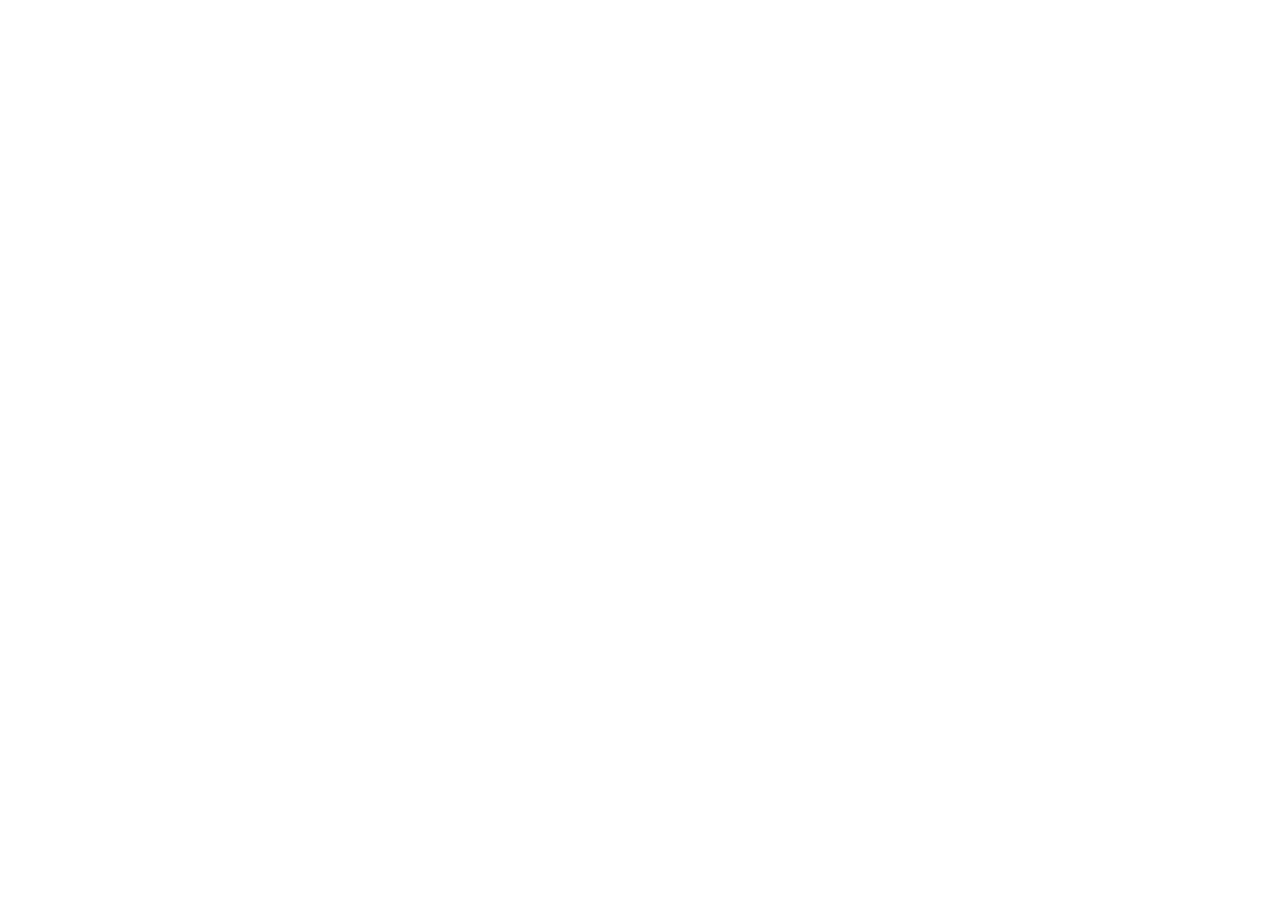
==== simulation/index.html @ b0d3080b "https://virtual-labs.github.io/exp-tcid-assay-iitg click on the link to test your code." ====
<!DOCTYPE html>
<html>
<head>
	<!-- Add CSS at the head of HTML file -->
    <link rel="stylesheet" href="./css/main.css">
</head>
<body>
		<!-- Your code goes here-->

	<!-- Add JS at the bottom of HTML file --> 
        <script src="./js/main.js"></script>
<script src="../assets/js/iframeResize.js"></script>
        
        </body>
</html>
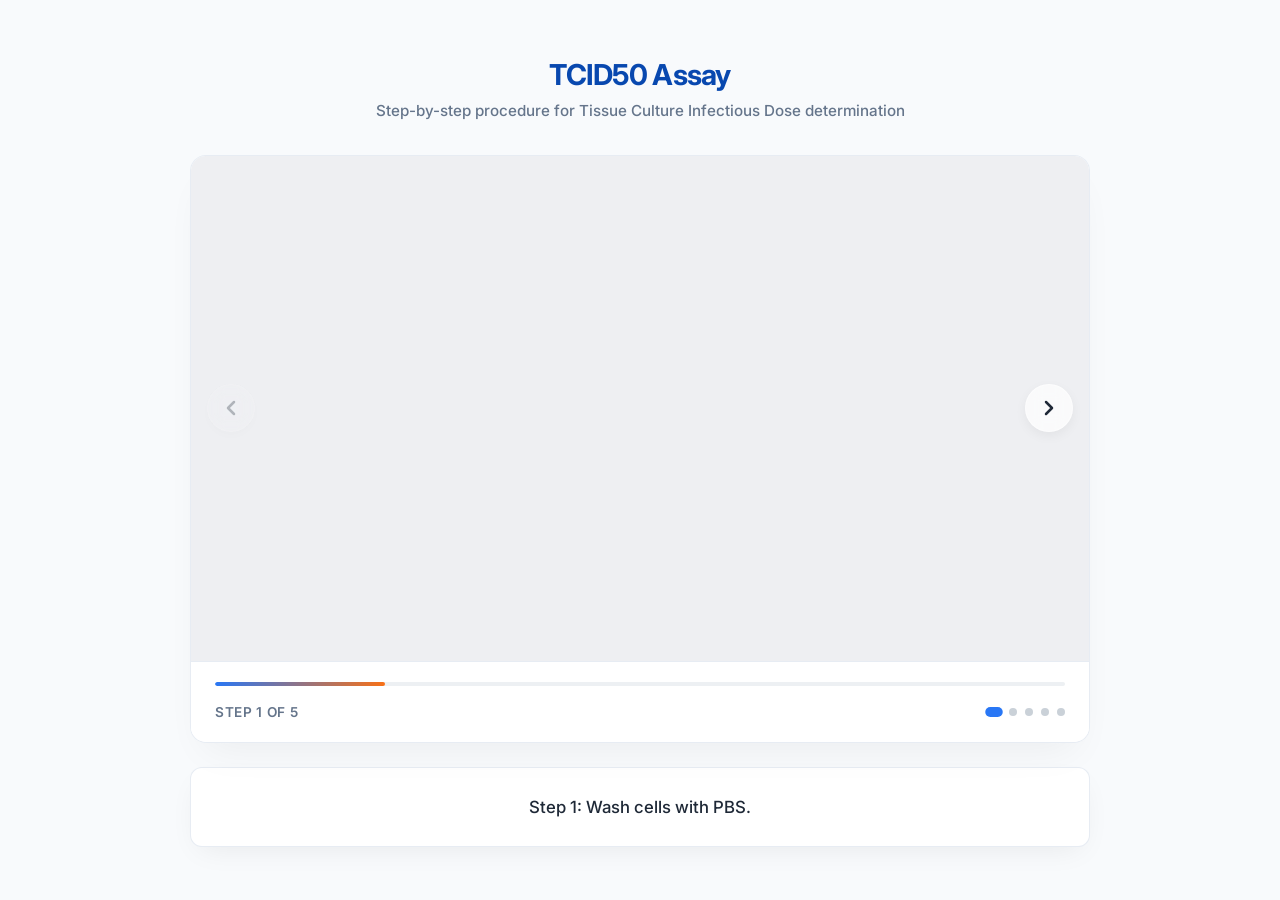
==== commit c8e5cca4: "https://virtual-labs.github.io/exp-tcid-assay-iitg click on the link to test your code." ====
--- a/simulation/index.html
+++ b/simulation/index.html
@@ -1,14 +1,58 @@
 <!DOCTYPE html>
-<html>
+<html lang="en">
 <head>
-	<!-- Add CSS at the head of HTML file -->
+    <meta charset="UTF-8">
+    <meta name="viewport" content="width=device-width, initial-scale=1.0">
+    <title>TCID50 Assay Simulation</title>
+    <!-- Add Google Font for premium typography -->
+    <link href="https://fonts.googleapis.com/css2?family=Inter:wght@400;500;600;700&display=swap" rel="stylesheet">
     <link rel="stylesheet" href="./css/main.css">
 </head>
 <body>
-		<!-- Your code goes here-->
+    <div class="simulation-container">
+        <header class="sim-header">
+            <h2>TCID50 Assay</h2>
+            <p>Step-by-step procedure for Tissue Culture Infectious Dose determination</p>
+        </header>
 
-	<!-- Add JS at the bottom of HTML file --> 
-        <script src="./js/main.js"></script>
+        <div class="media-card">
+            <div class="media-wrapper">
+                <!-- Media Elements (Video slider) -->
+                <video id="sliderVideo" class="slider-media" controls muted>
+                    Your browser does not support the video tag.
+                </video>
+
+                <!-- Navigation Overlay Controls -->
+                <button id="prevBtn" class="nav-btn prev" aria-label="Previous step">
+                    <svg width="24" height="24" viewBox="0 0 24 24" fill="none" stroke="currentColor" stroke-width="2.5" stroke-linecap="round" stroke-linejoin="round"><polyline points="15 18 9 12 15 6"></polyline></svg>
+                </button>
+                <button id="nextBtn" class="nav-btn next" aria-label="Next step">
+                    <svg width="24" height="24" viewBox="0 0 24 24" fill="none" stroke="currentColor" stroke-width="2.5" stroke-linecap="round" stroke-linejoin="round"><polyline points="9 18 15 12 9 6"></polyline></svg>
+                </button>
+            </div>
+
+            <!-- Footer Controls & Progress -->
+            <div class="media-footer">
+                <div class="progress-bar-container">
+                    <div id="progressBar" class="progress-bar"></div>
+                </div>
+                <div class="footer-row">
+                    <span id="stepCounter" class="step-counter">Step 1 of 4</span>
+                    <div id="indicators" class="slider-indicators"></div>
+                </div>
+            </div>
+        </div>
+
+        <div class="caption-card">
+            <div id="slideCaption" class="slide-caption">
+                <!-- Caption injected via JS -->
+            </div>
+        </div>
+    </div>
+
+    <!-- Script at the bottom -->
+    <script src="./js/main.js"></script>
+    <script src="../assets/js/iframeResize.js"></script>
 <script src="../assets/js/iframeResize.js"></script>
         
         </body>
--- a/simulation/css/main.css
+++ b/simulation/css/main.css
@@ -0,0 +1,264 @@
+/* Design System Tokens */
+:root {
+    --primary: hsl(217, 91%, 56%);
+    --primary-hover: hsl(217, 91%, 46%);
+    --accent: hsl(24, 94%, 53%);
+    --bg-surface: rgba(255, 255, 255, 0.85);
+    --bg-canvas: hsl(210, 40%, 98%);
+    --text-main: hsl(215, 28%, 17%);
+    --text-muted: hsl(215, 16%, 47%);
+    --border-glass: rgba(226, 232, 240, 0.8);
+    --shadow-soft: 0 10px 30px -10px rgba(0, 0, 0, 0.08);
+    --shadow-card: 0 20px 40px -15px rgba(0, 0, 0, 0.06);
+    --radius-lg: 16px;
+    --radius-md: 12px;
+    --transition-smooth: all 0.3s cubic-bezier(0.4, 0, 0.2, 1);
+}
+
+/* Reset and Base Styles */
+* {
+    box-sizing: border-box;
+    margin: 0;
+    padding: 0;
+}
+
+body {
+    font-family: 'Inter', -apple-system, BlinkMacSystemFont, "Segoe UI", Roboto, sans-serif;
+    background-color: var(--bg-canvas);
+    color: var(--text-main);
+    line-height: 1.5;
+    padding: 1.5rem;
+    display: flex;
+    justify-content: center;
+    align-items: center;
+    min-height: 100vh;
+}
+
+/* Main Container */
+.simulation-container {
+    max-width: 900px;
+    width: 100%;
+    display: flex;
+    flex-direction: column;
+    gap: 1.5rem;
+}
+
+/* Header */
+.sim-header {
+    text-align: center;
+    margin-bottom: 0.5rem;
+}
+
+.sim-header h2 {
+    font-size: 1.8rem;
+    font-weight: 700;
+    color: hsl(217, 91%, 36%);
+    letter-spacing: -0.025em;
+    margin-bottom: 0.25rem;
+}
+
+.sim-header p {
+    color: var(--text-muted);
+    font-size: 0.95rem;
+    font-weight: 500;
+}
+
+/* Media Card (The Main Container) */
+.media-card {
+    background: var(--bg-surface);
+    backdrop-filter: blur(16px);
+    -webkit-backdrop-filter: blur(16px);
+    border: 1px solid var(--border-glass);
+    border-radius: var(--radius-lg);
+    box-shadow: var(--shadow-card);
+    overflow: hidden;
+    display: flex;
+    flex-direction: column;
+}
+
+/* Aspect-Ratio Wrapper */
+.media-wrapper {
+    position: relative;
+    width: 100%;
+    aspect-ratio: 16 / 9;
+    background-color: hsl(220, 14%, 94%);
+    display: flex;
+    justify-content: center;
+    align-items: center;
+    overflow: hidden;
+}
+
+/* Media Elements */
+.slider-media {
+    width: 100%;
+    height: 100%;
+    object-fit: contain;
+    transition: opacity 0.4s ease-in-out, transform 0.4s ease-in-out;
+}
+
+.slider-media.fade-out {
+    opacity: 0;
+    transform: scale(0.98);
+}
+
+/* Glassmorphism Navigation Controls */
+.nav-btn {
+    position: absolute;
+    top: 50%;
+    transform: translateY(-50%);
+    width: 48px;
+    height: 48px;
+    border-radius: 50%;
+    border: 1px solid rgba(255, 255, 255, 0.4);
+    background: rgba(255, 255, 255, 0.7);
+    backdrop-filter: blur(8px);
+    -webkit-backdrop-filter: blur(8px);
+    color: var(--text-main);
+    cursor: pointer;
+    display: flex;
+    justify-content: center;
+    align-items: center;
+    box-shadow: 0 4px 12px rgba(0, 0, 0, 0.05);
+    transition: var(--transition-smooth);
+    z-index: 10;
+}
+
+.nav-btn:hover:not(:disabled) {
+    background: white;
+    color: var(--primary);
+    box-shadow: 0 8px 20px rgba(0, 0, 0, 0.1);
+    transform: translateY(-50%) scale(1.05);
+}
+
+.nav-btn:active:not(:disabled) {
+    transform: translateY(-50%) scale(0.95);
+}
+
+.nav-btn:disabled {
+    opacity: 0.3;
+    cursor: not-allowed;
+    background: rgba(255, 255, 255, 0.3);
+}
+
+.nav-btn.prev {
+    left: 16px;
+}
+
+.nav-btn.next {
+    right: 16px;
+}
+
+.nav-btn svg {
+    transition: transform 0.2s ease;
+}
+
+.nav-btn.prev:hover svg {
+    transform: translateX(-2px);
+}
+
+.nav-btn.next:hover svg {
+    transform: translateX(2px);
+}
+
+/* Footer & Progress Info */
+.media-footer {
+    padding: 1.25rem 1.5rem;
+    background: white;
+    display: flex;
+    flex-direction: column;
+    gap: 1rem;
+    border-top: 1px solid var(--border-glass);
+}
+
+/* Progress Bar */
+.progress-bar-container {
+    width: 100%;
+    height: 4px;
+    background: hsl(210, 20%, 94%);
+    border-radius: 2px;
+    overflow: hidden;
+}
+
+.progress-bar {
+    height: 100%;
+    width: 25%;
+    background: linear-gradient(90deg, var(--primary), var(--accent));
+    border-radius: 2px;
+    transition: width 0.4s cubic-bezier(0.4, 0, 0.2, 1);
+}
+
+.footer-row {
+    display: flex;
+    justify-content: space-between;
+    align-items: center;
+}
+
+.step-counter {
+    font-size: 0.85rem;
+    font-weight: 600;
+    color: var(--text-muted);
+    text-transform: uppercase;
+    letter-spacing: 0.05em;
+}
+
+/* Dot Indicators */
+.slider-indicators {
+    display: flex;
+    gap: 8px;
+    flex-wrap: wrap;
+    justify-content: flex-end;
+}
+
+.dot {
+    width: 8px;
+    height: 8px;
+    border-radius: 50%;
+    background: hsl(210, 16%, 82%);
+    cursor: pointer;
+    transition: var(--transition-smooth);
+}
+
+.dot:hover {
+    background: var(--primary);
+    transform: scale(1.1);
+}
+
+.dot.active {
+    background: var(--primary);
+    transform: scale(1.25);
+    width: 14px;
+    border-radius: 4px;
+}
+
+/* Caption Card */
+.caption-card {
+    background: white;
+    border: 1px solid var(--border-glass);
+    border-radius: var(--radius-md);
+    box-shadow: var(--shadow-soft);
+    padding: 1.25rem 1.5rem;
+    min-height: 80px;
+    display: flex;
+    align-items: center;
+    justify-content: center;
+}
+
+.slide-caption {
+    font-size: 1.05rem;
+    font-weight: 500;
+    color: var(--text-main);
+    text-align: center;
+    line-height: 1.6;
+    animation: textFadeIn 0.4s ease forwards;
+}
+
+@keyframes textFadeIn {
+    from {
+        opacity: 0;
+        transform: translateY(4px);
+    }
+    to {
+        opacity: 1;
+        transform: translateY(0);
+    }
+}
